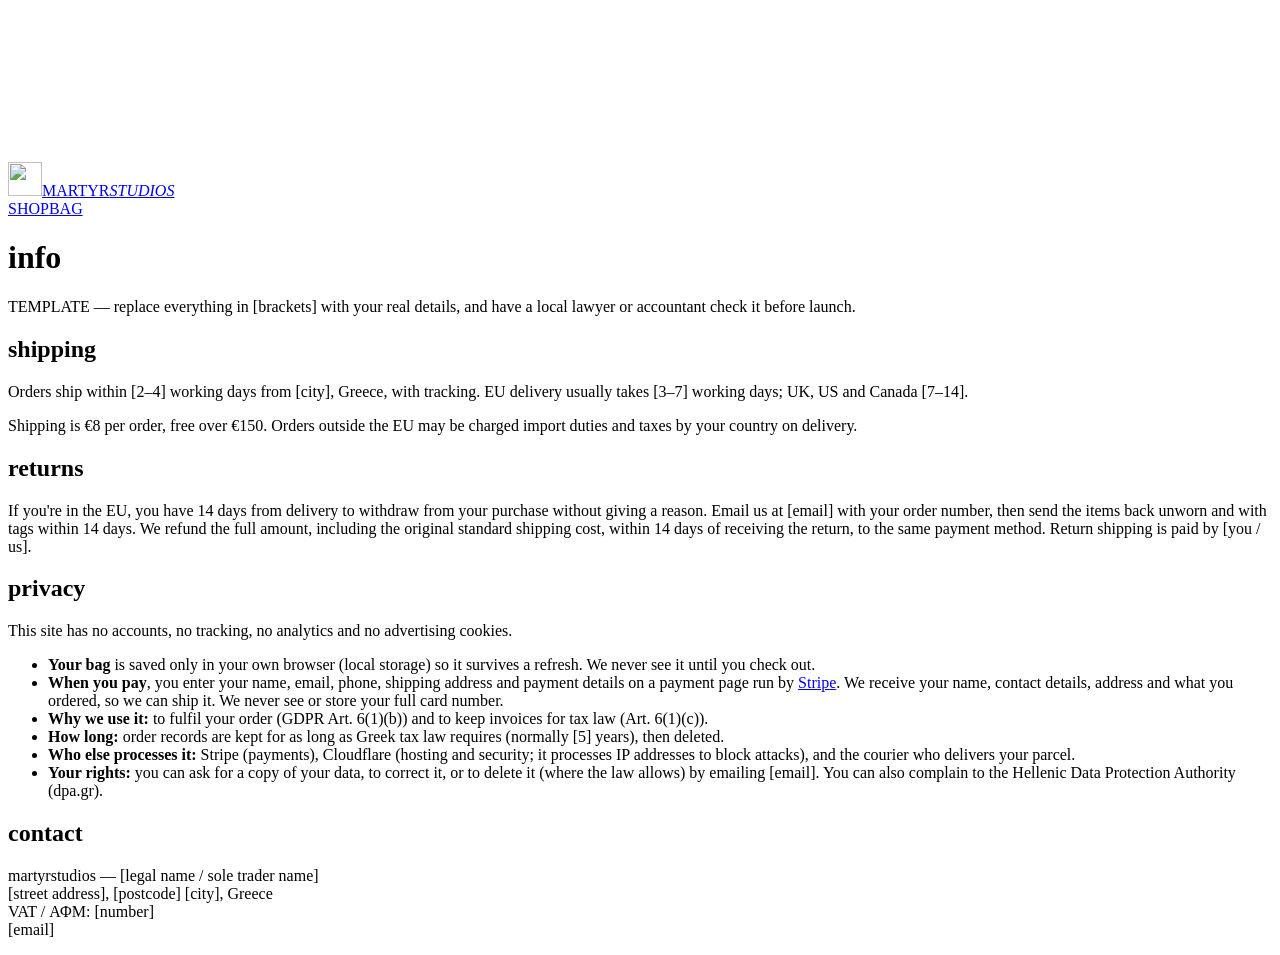
==== public/info.html @ 7727f091 "init" ====
<!doctype html>
<html lang="en">
<head>
  <meta charset="utf-8">
  <meta name="viewport" content="width=device-width, initial-scale=1">
  <title>INFO — MARTYRSTUDIOS</title>
  <link rel="icon" href="/favicon.png" type="image/png">
  <link rel="apple-touch-icon" href="/apple-touch-icon.png">
  <link rel="preload" href="/fonts/IMFellEnglishSC-Regular.woff2" as="font" type="font/woff2" crossorigin>
  <link rel="stylesheet" href="/styles.css">
  <script src="/cursor.js" defer></script>
</head>
<body>
  <!-- ink-bleed filter: makes type look letterpress-printed like the sigil -->
  <svg class="defs" aria-hidden="true" focusable="false">
    <filter id="ink-s"><feTurbulence type="fractalNoise" baseFrequency=".9" numOctaves="1" seed="4"/><feDisplacementMap in="SourceGraphic" scale="1.6"/></filter>
    <filter id="ink-l"><feTurbulence type="fractalNoise" baseFrequency=".35" numOctaves="2" seed="7"/><feDisplacementMap in="SourceGraphic" scale="3.5"/></filter>
  </svg>
  <header class="top">
    <a href="/" class="mark" aria-label="martyrstudios home"><img src="/img/sigil-160.png" alt="" width="34" height="34"><span class="ink-s">MARTYR<em>STUDIOS</em></span></a>
    <nav><a href="/#shop">SHOP</a><a href="/#bag">BAG</a></nav>
  </header>

  <main class="page">
    <h1>info</h1>

    <p class="note">TEMPLATE — replace everything in [brackets] with your real details, and have a local lawyer or accountant check it before launch.</p>

    <h2 id="shipping">shipping</h2>
    <p>Orders ship within [2–4] working days from [city], Greece, with tracking. EU delivery usually takes [3–7] working days; UK, US and Canada [7–14].</p>
    <p>Shipping is €8 per order, free over €150. Orders outside the EU may be charged import duties and taxes by your country on delivery.</p>

    <h2 id="returns">returns</h2>
    <p>If you're in the EU, you have 14 days from delivery to withdraw from your purchase without giving a reason. Email us at [email] with your order number, then send the items back unworn and with tags within 14 days. We refund the full amount, including the original standard shipping cost, within 14 days of receiving the return, to the same payment method. Return shipping is paid by [you / us].</p>

    <h2 id="privacy">privacy</h2>
    <p>This site has no accounts, no tracking, no analytics and no advertising cookies.</p>
    <ul>
      <li><strong>Your bag</strong> is saved only in your own browser (local storage) so it survives a refresh. We never see it until you check out.</li>
      <li><strong>When you pay</strong>, you enter your name, email, phone, shipping address and payment details on a payment page run by <a href="https://stripe.com/privacy" rel="noopener">Stripe</a>. We receive your name, contact details, address and what you ordered, so we can ship it. We never see or store your full card number.</li>
      <li><strong>Why we use it:</strong> to fulfil your order (GDPR Art. 6(1)(b)) and to keep invoices for tax law (Art. 6(1)(c)).</li>
      <li><strong>How long:</strong> order records are kept for as long as Greek tax law requires (normally [5] years), then deleted.</li>
      <li><strong>Who else processes it:</strong> Stripe (payments), Cloudflare (hosting and security; it processes IP addresses to block attacks), and the courier who delivers your parcel.</li>
      <li><strong>Your rights:</strong> you can ask for a copy of your data, to correct it, or to delete it (where the law allows) by emailing [email]. You can also complain to the Hellenic Data Protection Authority (dpa.gr).</li>
    </ul>

    <h2 id="contact">contact</h2>
    <p>martyrstudios — [legal name / sole trader name]<br>
    [street address], [postcode] [city], Greece<br>
    VAT / ΑΦΜ: [number]<br>
    [email]</p>
  </main>

  <footer class="foot"><div class="floor" aria-hidden="true"></div></footer>
</body>
</html>
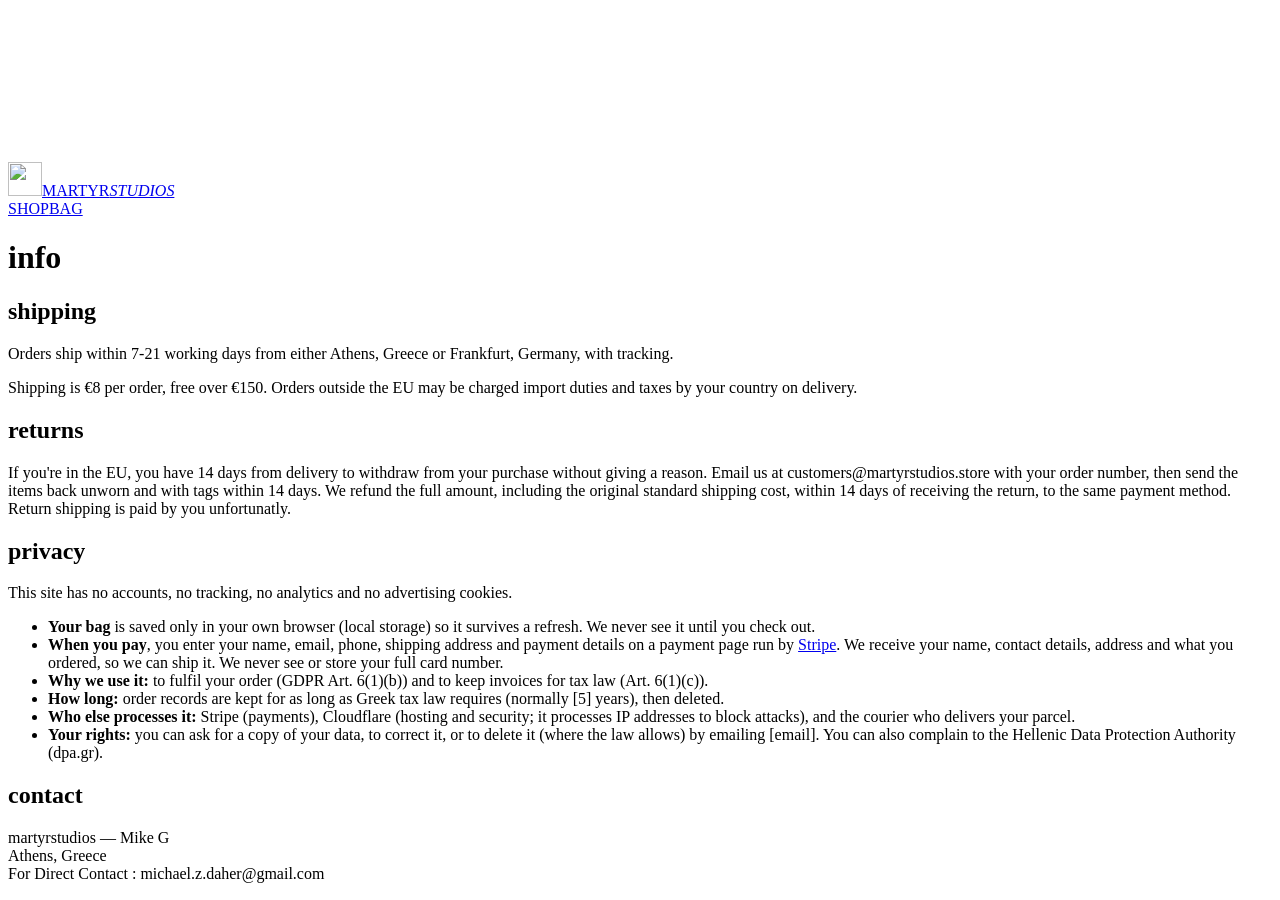
==== commit c97dc027: "Update contact and shipping information in info.html" ====
--- a/public/info.html
+++ b/public/info.html
@@ -24,14 +24,14 @@
   <main class="page">
     <h1>info</h1>
 
-    <p class="note">TEMPLATE — replace everything in [brackets] with your real details, and have a local lawyer or accountant check it before launch.</p>
+
 
     <h2 id="shipping">shipping</h2>
-    <p>Orders ship within [2–4] working days from [city], Greece, with tracking. EU delivery usually takes [3–7] working days; UK, US and Canada [7–14].</p>
+    <p>Orders ship within 7-21 working days from either Athens, Greece or Frankfurt, Germany, with tracking.</p>
     <p>Shipping is €8 per order, free over €150. Orders outside the EU may be charged import duties and taxes by your country on delivery.</p>
 
     <h2 id="returns">returns</h2>
-    <p>If you're in the EU, you have 14 days from delivery to withdraw from your purchase without giving a reason. Email us at [email] with your order number, then send the items back unworn and with tags within 14 days. We refund the full amount, including the original standard shipping cost, within 14 days of receiving the return, to the same payment method. Return shipping is paid by [you / us].</p>
+    <p>If you're in the EU, you have 14 days from delivery to withdraw from your purchase without giving a reason. Email us at customers@martyrstudios.store with your order number, then send the items back unworn and with tags within 14 days. We refund the full amount, including the original standard shipping cost, within 14 days of receiving the return, to the same payment method. Return shipping is paid by you unfortunatly.</p>
 
     <h2 id="privacy">privacy</h2>
     <p>This site has no accounts, no tracking, no analytics and no advertising cookies.</p>
@@ -45,10 +45,9 @@
     </ul>
 
     <h2 id="contact">contact</h2>
-    <p>martyrstudios — [legal name / sole trader name]<br>
-    [street address], [postcode] [city], Greece<br>
-    VAT / ΑΦΜ: [number]<br>
-    [email]</p>
+    <p>martyrstudios — Mike G<br>
+   Athens, Greece<br>
+    For Direct Contact : michael.z.daher@gmail.com </p>
   </main>
 
   <footer class="foot"><div class="floor" aria-hidden="true"></div></footer>
